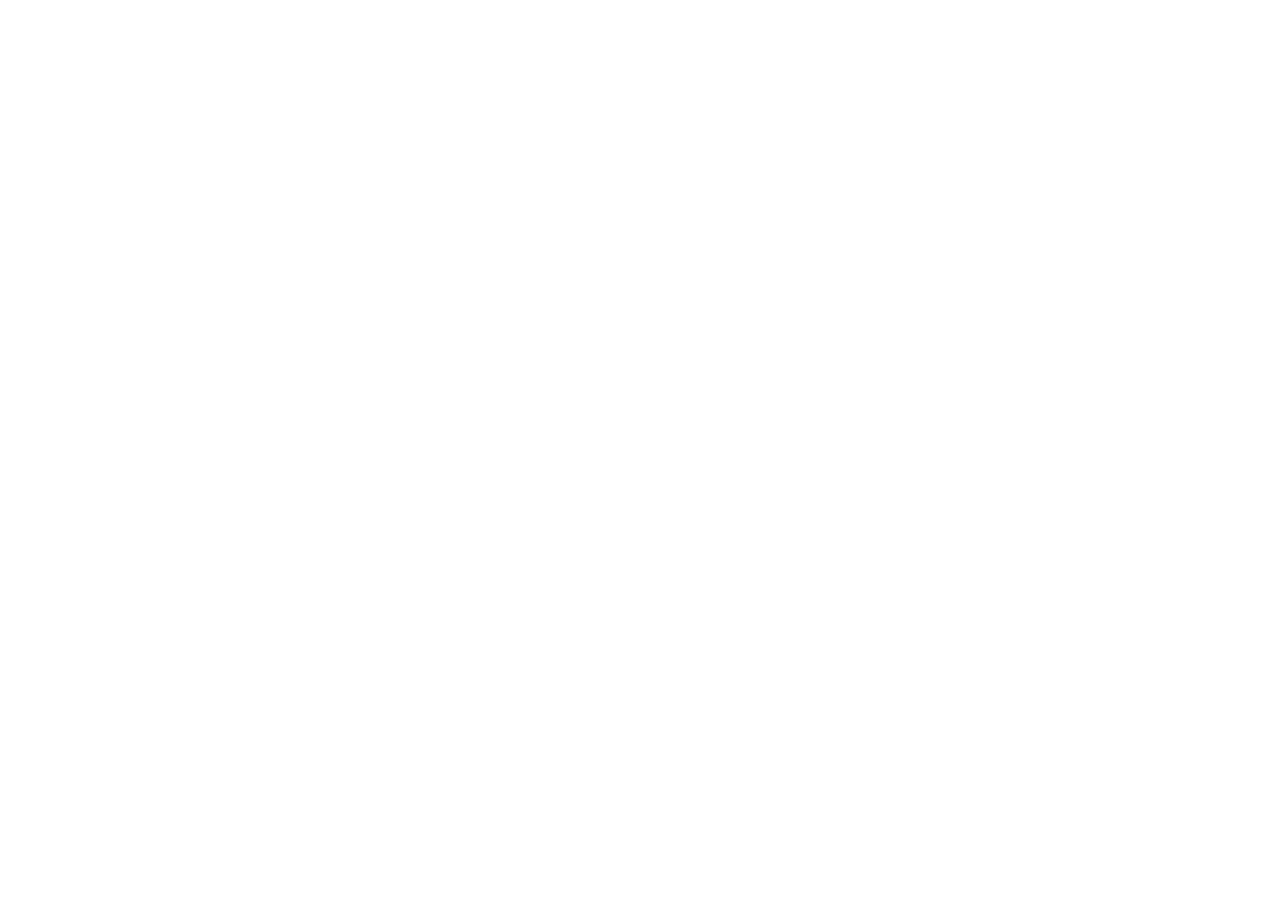
==== idnex.html @ 8e729a89 "first commit" ====
<!DOCTYPE html>
<html lang="en">

<head>
  <meta charset="UTF-8">
  <meta name="viewport" content="width=device-width, initial-scale=1.0">
  <title>Document</title>
  <!-- normalize css -->
  <link rel="stylesheet" href="css/normalize.css">
  <!-- custom css -->
  <link rel="stylesheet" href="css/style.css">
</head>

<body>

  <div class="wrapper">
    <!-- header -->
    <header class="header">
      <div class="big-container">
        
      </div>
    </header>

    <main>
      <!--  -->
      <section class=""></section>
      <!--  -->
    </main>

    <footer class="footer">

    </footer>
    <!-- header -->
  </div>

</body>

</html>
---- css/style.css ----
/*# sourceMappingURL=style.css.map */
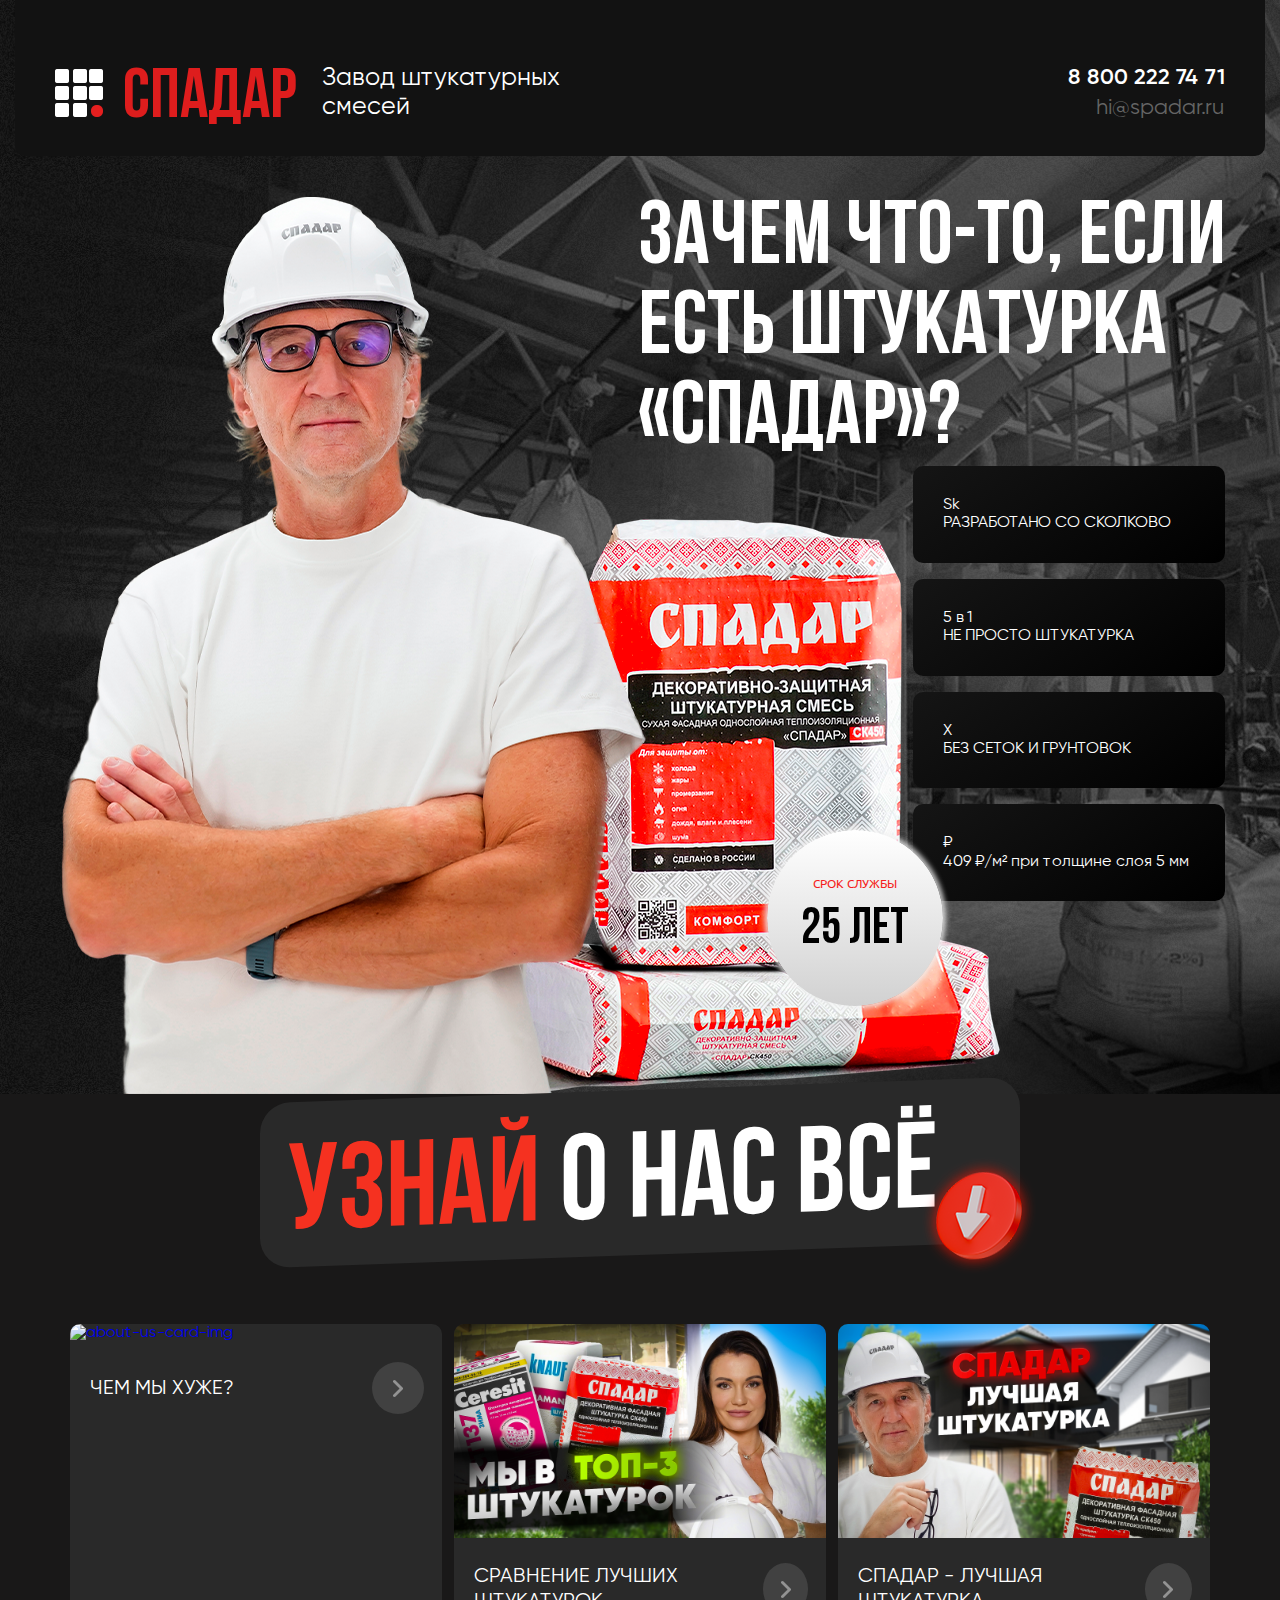
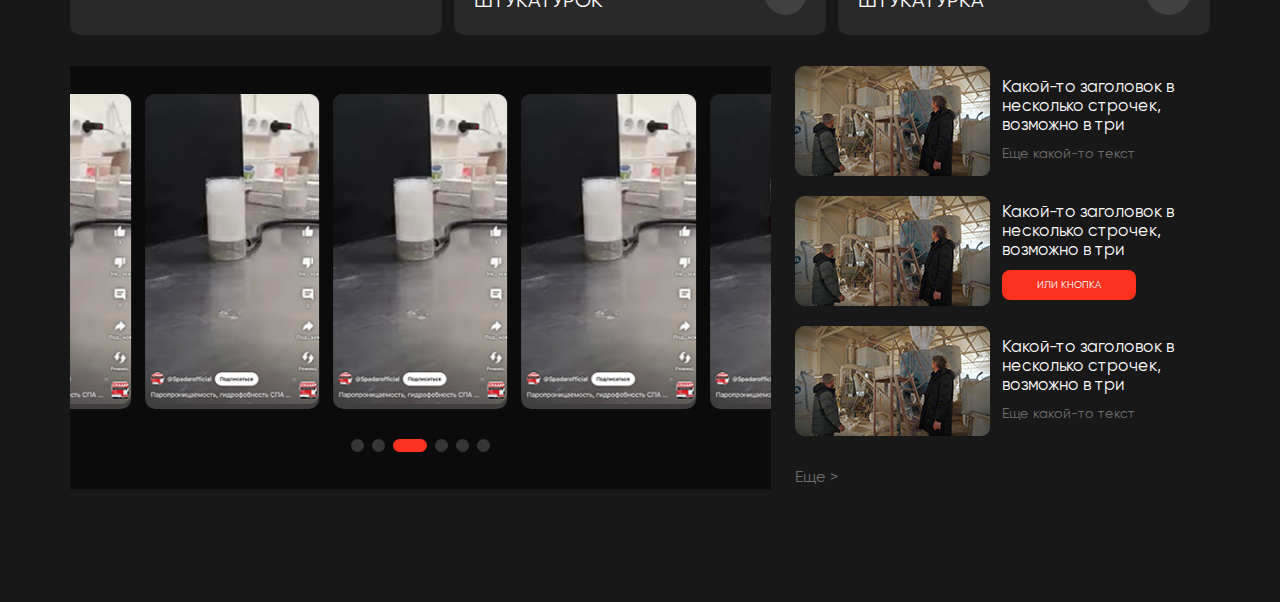
==== commit 8bbb0dcc: "about us section finished" ====
--- a/idnex.html
+++ b/idnex.html
@@ -5,6 +5,10 @@
   <meta charset="UTF-8">
   <meta name="viewport" content="width=device-width, initial-scale=1.0">
   <title>Document</title>
+  <!-- fonts -->
+  <link rel="stylesheet" href="fonts/stylesheet.css">
+  <!-- swiper css -->
+  <link rel="stylesheet" href="https://cdn.jsdelivr.net/npm/swiper@11/swiper-bundle.min.css" />
   <!-- normalize css -->
   <link rel="stylesheet" href="css/normalize.css">
   <!-- custom css -->
@@ -17,14 +21,160 @@
     <!-- header -->
     <header class="header">
       <div class="big-container">
-        
+        <div class="header-logo__box">
+          <img src="images/icons/menu.png" alt="menu icon">
+          <a class="header-logo" href="#!">СПАДАР</a>
+          <div class="header-logo__text">Завод штукатурных <br>
+            смесей</div>
+        </div>
+        <div class="header-contact">
+          <a class="header-tel" href="tel:88002227471">8 800 222 74 71</a>
+          <a class="header-email" href="mailto:hi@spadar.ru">hi@spadar.ru</a>
+        </div>
       </div>
     </header>
 
     <main>
-      <!--  -->
-      <section class=""></section>
-      <!--  -->
+      <!-- intro -->
+      <section class="intro">
+        <div class="big-container">
+          <img class="intro-human__img" src="images/human.png" alt="intro-human">
+          <img class="intro-product" src="images/intro-product.png" alt="">
+          <div class="intro-servis__life">
+            <span class="intro-servis__life-text">Срок службы</span>
+            <h2 class="intro-servis__life-title">25 лет</h2>
+          </div>
+          <h1 class="intro-title">Зачем что-то, если <br>
+            есть штукатурка <br>
+            «Спадар»?</h1>
+          <div class="feature">
+            <div class="feature-item feature-green">
+              <div class="feature-icon">Sk</div>
+              <div class="feature-text">РАЗРАБОТАНО СО СКОЛКОВО</div>
+            </div>
+            <div class="feature-item feature-red">
+              <div class="feature-icon">5 в 1</div>
+              <div class="feature-text">НЕ ПРОСТО ШТУКАТУРКА</div>
+            </div>
+            <div class="feature-item feature-red">
+              <div class="feature-icon">X</div>
+              <div class="feature-text">БЕЗ СЕТОК И ГРУНТОВОК</div>
+            </div>
+            <div class="feature-item feature-red">
+              <div class="feature-icon">₽</div>
+              <div class="feature-text">409 ₽/м² при толщине слоя 5 мм</div>
+            </div>
+          </div>
+        </div>
+      </section>
+      <!-- intro -->
+
+      <!-- about us -->
+      <section class="about-us">
+        <div class="container">
+          <div class="about-us__learn-more">
+            <h2 class="about-us__learn-more-title"><span>Узнай</span> о нас всё</h2>
+            <img class="about-us__learn-more-icon" src="images/icons/down-btn.png" alt="">
+          </div>
+          <div class="about-us__cards">
+            <a class="about-us__card" href="#!">
+              <img class="about-us__card-img" src="images/about-us-card-img-1.png" alt="about-us-card-img">
+              <div class="about-us__card-body">
+                <h3 class="about-us__card-title">Чем мы хуже?</h3>
+                <div class="next-btn">
+                  <img src="images/icons/next-icon.png" alt="">
+                </div>
+              </div>
+            </a>
+            <a class="about-us__card" href="#!">
+              <img class="about-us__card-img" src="images/about-us-card-img-2.png" alt="about-us-card-img">
+              <div class="about-us__card-body">
+                <h3 class="about-us__card-title">Сравнение лучших
+                  штукатурок</h3>
+                <div class="next-btn">
+                  <img src="images/icons/next-icon.png" alt="">
+                </div>
+              </div>
+            </a>
+            <a class="about-us__card" href="#!">
+              <img class="about-us__card-img" src="images/about-us-card-img-3.png" alt="about-us-card-img">
+              <div class="about-us__card-body">
+                <h3 class="about-us__card-title">Спадар - лучшая штукатурка</h3>
+                <div class="next-btn">
+                  <img src="images/icons/next-icon.png" alt="">
+                </div>
+              </div>
+            </a>
+          </div>
+
+          <div class="about-us__media">
+            <div class="about-us__media-shorts">
+              <div class="swiper-container about-us__media-shorts-swiper">
+                <div class="swiper-wrapper">
+                  <div class="swiper-slide">
+                    <div class="about-us__media-shorts-video">
+                      <img src="images/shorts-img-1.png" alt="shorts-img-1">
+                    </div>
+                  </div>
+                  <div class="swiper-slide">
+                    <div class="about-us__media-shorts-video">
+                      <img src="images/shorts-img-1.png" alt="shorts-img-1">
+                    </div>
+                  </div>
+                  <div class="swiper-slide">
+                    <div class="about-us__media-shorts-video">
+                      <img src="images/shorts-img-1.png" alt="shorts-img-1">
+                    </div>
+                  </div>
+                  <div class="swiper-slide">
+                    <div class="about-us__media-shorts-video">
+                      <img src="images/shorts-img-1.png" alt="shorts-img-1">
+                    </div>
+                  </div>
+                  <div class="swiper-slide">
+                    <div class="about-us__media-shorts-video">
+                      <img src="images/shorts-img-1.png" alt="shorts-img-1">
+                    </div>
+                  </div>
+                  <div class="swiper-slide">
+                    <div class="about-us__media-shorts-video">
+                      <img src="images/shorts-img-1.png" alt="shorts-img-1">
+                    </div>
+                  </div>
+                </div>
+                <div class="swiper-pagination"></div>
+              </div>
+            </div>
+            <div class="right-box">
+              <div class="about-us__media-content">
+                <div class="about-us__media-content-item">
+                  <img class="content-img" src="images/about-us__media-content-1.png" alt="">
+                  <div class="">
+                    <h3 class="content-title">Какой-то заголовок в несколько строчек, возможно в три</h3>
+                    <a class="content-link" href="#!">Еще какой-то текст</a>
+                  </div>
+                </div>
+                <div class="about-us__media-content-item">
+                  <img class="content-img" src="images/about-us__media-content-1.png" alt="">
+                  <div class="">
+                    <h3 class="content-title">Какой-то заголовок в несколько строчек, возможно в три</h3>
+                    <a class="content-link__btn" href="#!">Или кнопка</a>
+                  </div>
+                </div>
+                <div class="about-us__media-content-item">
+                  <img class="content-img" src="images/about-us__media-content-1.png" alt="">
+                  <div class="">
+                    <h3 class="content-title">Какой-то заголовок в несколько строчек, возможно в три</h3>
+                    <a class="content-link" href="#!">Еще какой-то текст</a>
+                  </div>
+                </div>
+              </div>
+              <a class="more-content" href="#!">Еще ></a>
+            </div>
+          </div>
+        </div>
+      </section>
+      <!-- about us -->
     </main>
 
     <footer class="footer">
@@ -33,6 +183,10 @@
     <!-- header -->
   </div>
 
+  <!-- swiper js -->
+  <script src="https://cdn.jsdelivr.net/npm/swiper@11/swiper-bundle.min.js"></script>
+  <!-- custom js -->
+  <script src="js/main.js"></script>
 </body>
 
 </html>
--- a/fonts/stylesheet.css
+++ b/fonts/stylesheet.css
@@ -0,0 +1,63 @@
+@font-face {
+    font-family: 'Bebas Neue';
+    src: url('BebasNeueBold.woff2') format('woff2'),
+        url('BebasNeueBold.woff') format('woff');
+    font-weight: bold;
+    font-style: normal;
+    font-display: swap;
+}
+
+@font-face {
+    font-family: 'Gilroy';
+    src: url('Gilroy-Regular.woff2') format('woff2'),
+        url('Gilroy-Regular.woff') format('woff');
+    font-weight: normal;
+    font-style: normal;
+    font-display: swap;
+}
+
+@font-face {
+    font-family: 'Gilroy';
+    src: url('Gilroy-Light.woff2') format('woff2'),
+        url('Gilroy-Light.woff') format('woff');
+    font-weight: 300;
+    font-style: normal;
+    font-display: swap;
+}
+
+@font-face {
+    font-family: 'Gilroy';
+    src: url('Gilroy-Bold.woff2') format('woff2'),
+        url('Gilroy-Bold.woff') format('woff');
+    font-weight: bold;
+    font-style: normal;
+    font-display: swap;
+}
+
+@font-face {
+    font-family: 'Gilroy';
+    src: url('Gilroy-Semibold.woff2') format('woff2'),
+        url('Gilroy-Semibold.woff') format('woff');
+    font-weight: 600;
+    font-style: normal;
+    font-display: swap;
+}
+
+@font-face {
+    font-family: 'Ubuntu';
+    src: url('Ubuntu-Medium.woff2') format('woff2'),
+        url('Ubuntu-Medium.woff') format('woff');
+    font-weight: 500;
+    font-style: normal;
+    font-display: swap;
+}
+
+@font-face {
+    font-family: 'Ubuntu';
+    src: url('Ubuntu-Regular.woff2') format('woff2'),
+        url('Ubuntu-Regular.woff') format('woff');
+    font-weight: normal;
+    font-style: normal;
+    font-display: swap;
+}
+
--- a/css/style.css
+++ b/css/style.css
@@ -1 +1,340 @@
-/*# sourceMappingURL=style.css.map */+* {
+  padding: 0;
+  margin: 0;
+}
+
+ul,
+ol {
+  padding: 0;
+  list-style: none;
+  margin: 0;
+}
+
+h1,
+h2,
+h3,
+h4,
+h5,
+h6,
+p {
+  margin: 0;
+}
+
+a {
+  text-decoration: none;
+}
+
+span,
+a {
+  display: inline-block;
+}
+
+body {
+  font-family: "Gilroy", sans-serif;
+  font-weight: 400;
+  margin: 0;
+}
+
+.wrapper {
+  overflow: hidden;
+}
+
+.big-container {
+  max-width: 1170px;
+  margin: 0 auto;
+}
+
+.container {
+  max-width: 1140px;
+  margin: 0 auto;
+}
+
+.header {
+  position: absolute;
+  top: 0;
+  width: 100%;
+  left: 0;
+  z-index: 100;
+}
+.header .big-container {
+  display: flex;
+  align-items: center;
+  justify-content: space-between;
+  background: #121212;
+  padding: 60px 40px 30px 40px;
+  border-radius: 0 0 10px 10px;
+}
+.header-logo__box {
+  display: flex;
+  align-items: center;
+  gap: 20px;
+}
+.header-logo {
+  font-family: "Bebas Neue", sans-serif;
+  font-size: 70px;
+  height: 66px;
+  color: #de1d1d;
+}
+.header-logo__text {
+  margin-left: 6px;
+  font-size: 25px;
+  line-height: 29px;
+  color: #fff;
+}
+.header-tel {
+  color: #fff;
+  font-size: 22px;
+  font-weight: 600;
+  line-height: 29px;
+}
+.header-email {
+  color: #656565;
+  font-size: 22px;
+  line-height: 30px;
+  display: block;
+  text-align: right;
+}
+
+.intro {
+  background: url(../images/home-bg-2.png) no-repeat;
+  background-size: cover;
+  padding-top: 196px;
+  height: 898px;
+}
+.intro .big-container {
+  position: relative;
+  height: 100%;
+  z-index: 1;
+}
+.intro-human__img {
+  position: absolute;
+  bottom: 0;
+  left: 0;
+  height: 897px;
+  width: 591px;
+}
+.intro-product {
+  position: absolute;
+  bottom: 0;
+  left: 331px;
+  width: 614px;
+  height: 575px;
+  z-index: -1;
+}
+.intro-title {
+  font-size: 90px;
+  line-height: 90px;
+  color: #ffffff;
+  font-family: "Bebas Neue", sans-serif;
+  margin-left: auto;
+  width: -moz-fit-content;
+  width: fit-content;
+}
+.intro-servis__life {
+  position: absolute;
+  width: 176px;
+  height: 176px;
+  border-radius: 50%;
+  display: flex;
+  align-items: center;
+  justify-content: center;
+  flex-direction: column;
+  background: #fff;
+  bottom: 88px;
+  right: 282px;
+  background: linear-gradient(0deg, #d1d1d1, #ffffff);
+  box-shadow: 0 0 5px 3px rgba(240, 240, 240, 0.8);
+}
+.intro-servis__life-text {
+  font-family: "Ubuntu";
+  text-transform: uppercase;
+  font-size: 12px;
+  color: #f51d20;
+  margin-bottom: 11px;
+}
+.intro-servis__life-title {
+  font-family: "Bebas Neue";
+  font-size: 50px;
+}
+.intro .feature {
+  display: flex;
+  flex-direction: column;
+  gap: 16px;
+  justify-content: end;
+  margin-left: auto;
+  width: -moz-fit-content;
+  width: fit-content;
+  color: #fff;
+}
+.intro .feature-item {
+  width: 252px;
+  background: linear-gradient(145deg, #151515, #000000);
+  padding: 30px;
+  border-radius: 10px;
+}
+
+.about-us {
+  background: #191818;
+  padding-bottom: 113px;
+  z-index: 10;
+  position: relative;
+}
+.about-us__learn-more {
+  width: -moz-fit-content;
+  width: fit-content;
+  margin: 0 auto;
+  background: #292929;
+  position: relative;
+  padding: 28px 82px 0 28px;
+  border-radius: 30px;
+  transform: skew(0deg, -2deg) translateY(-4px);
+}
+.about-us__learn-more-title {
+  font-size: 122px;
+  line-height: 137px;
+  color: #fff;
+  font-family: "Bebas Neue";
+}
+.about-us__learn-more-title span {
+  color: #f53120;
+}
+.about-us__learn-more-icon {
+  position: absolute;
+  bottom: -30px;
+  right: -16px;
+}
+.about-us__cards {
+  display: grid;
+  grid-template-columns: repeat(3, 1fr);
+  margin-top: 65px;
+  gap: 12px;
+}
+.about-us__card {
+  overflow: hidden;
+  border-radius: 10px;
+  background: #292929;
+}
+.about-us__card-img {
+  width: 100%;
+  height: 214px;
+  -o-object-fit: cover;
+     object-fit: cover;
+}
+.about-us__card-body {
+  padding: 20px 18px 20px 20px;
+  display: flex;
+  align-items: center;
+  justify-content: space-between;
+}
+.about-us__card-title {
+  font-family: "Gilroy", sans-serif;
+  font-size: 20px;
+  line-height: 25px;
+  font-weight: 400;
+  color: #fff;
+  text-transform: uppercase;
+}
+.about-us__card .next-btn {
+  border-radius: 50%;
+  width: 52px;
+  height: 52px;
+  display: flex;
+  align-items: center;
+  justify-content: center;
+  background: #414141;
+}
+.about-us__media {
+  display: flex;
+  margin-top: 31px;
+  gap: 24px;
+  align-items: stretch;
+}
+.about-us__media-shorts {
+  background: #0b0b0b;
+  padding: 28px 0 62px 0;
+  max-width: 712px;
+  overflow: hidden;
+  -webkit-user-select: none;
+     -moz-user-select: none;
+          user-select: none;
+}
+.about-us__media-shorts-swiper {
+  position: relative;
+}
+.about-us__media-shorts-video {
+  background: #3f3f3f;
+  border-radius: 10px;
+  height: 100%;
+  width: 100%;
+}
+.about-us__media-shorts-video img {
+  width: 100%;
+  height: 100%;
+  -o-object-fit: cover;
+     object-fit: cover;
+}
+.about-us__media .swiper-pagination {
+  bottom: -30px;
+}
+.about-us__media .swiper-pagination-bullet {
+  background: #353535;
+  opacity: 1;
+  width: 13px;
+  height: 13px;
+  border-radius: 10px;
+}
+.about-us__media .swiper-pagination-bullet-active {
+  background: #fe311f;
+  width: 34px;
+}
+.about-us__media .right-box {
+  display: flex;
+  flex-direction: column;
+  gap: 10px;
+  justify-content: space-between;
+}
+.about-us__media-content {
+  display: flex;
+  flex-direction: column;
+  gap: 20px;
+}
+.about-us__media-content-item {
+  display: flex;
+  align-items: center;
+  gap: 12px;
+}
+.about-us__media .content-img {
+  width: 195px;
+  height: 110px;
+  -o-object-fit: cover;
+     object-fit: cover;
+  border-radius: 8px;
+}
+.about-us__media .content-title {
+  font-size: 17px;
+  line-height: 19px;
+  font-weight: 500;
+  color: #fff;
+  margin-bottom: 10px;
+}
+.about-us__media .content-link {
+  color: #6d6d6d;
+  font-size: 14px;
+  line-height: 19px;
+}
+.about-us__media .content-link__btn {
+  background: #fe311f;
+  width: 134px;
+  text-align: center;
+  border-radius: 8px;
+  color: #fff;
+  text-transform: uppercase;
+  height: 30px;
+  font-size: 10px;
+  line-height: 30px;
+}
+.about-us__media .more-content {
+  color: #6d6d6d;
+  font-size: 16px;
+  line-height: 22px;
+}/*# sourceMappingURL=style.css.map */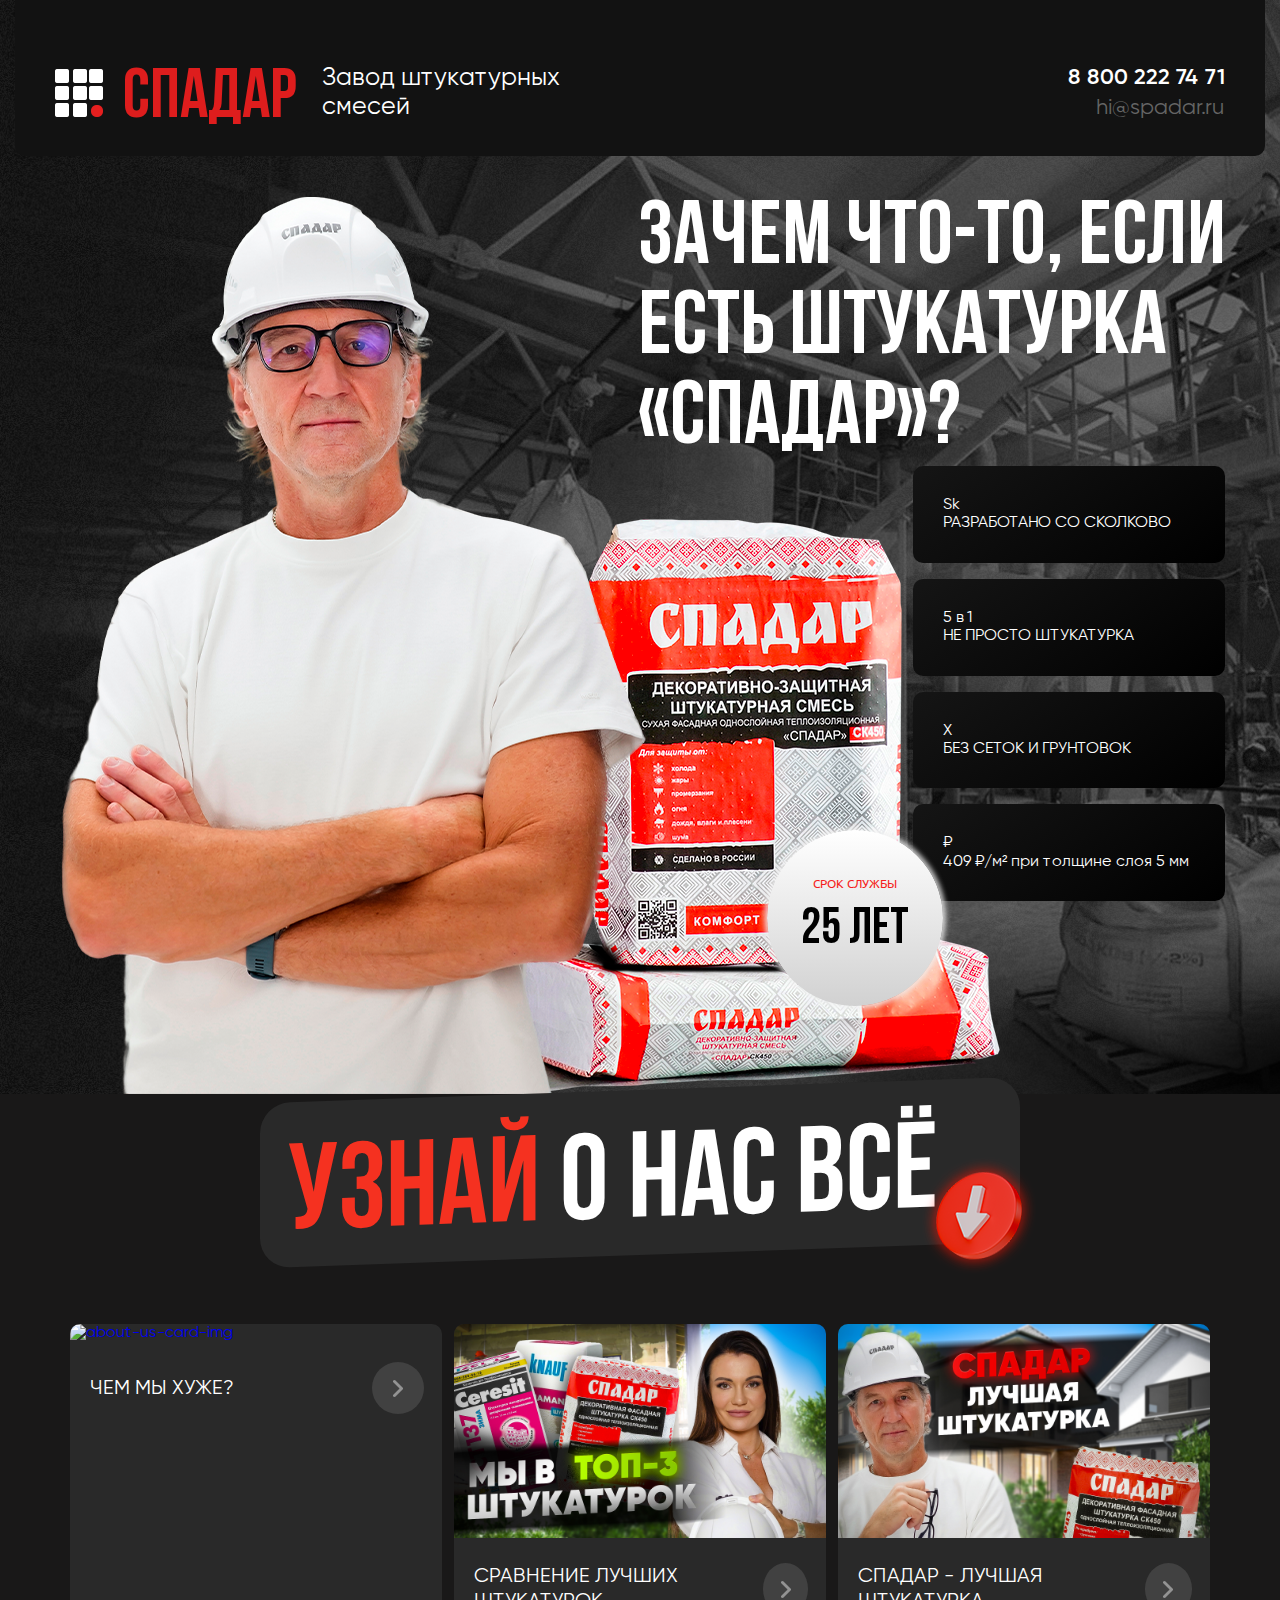
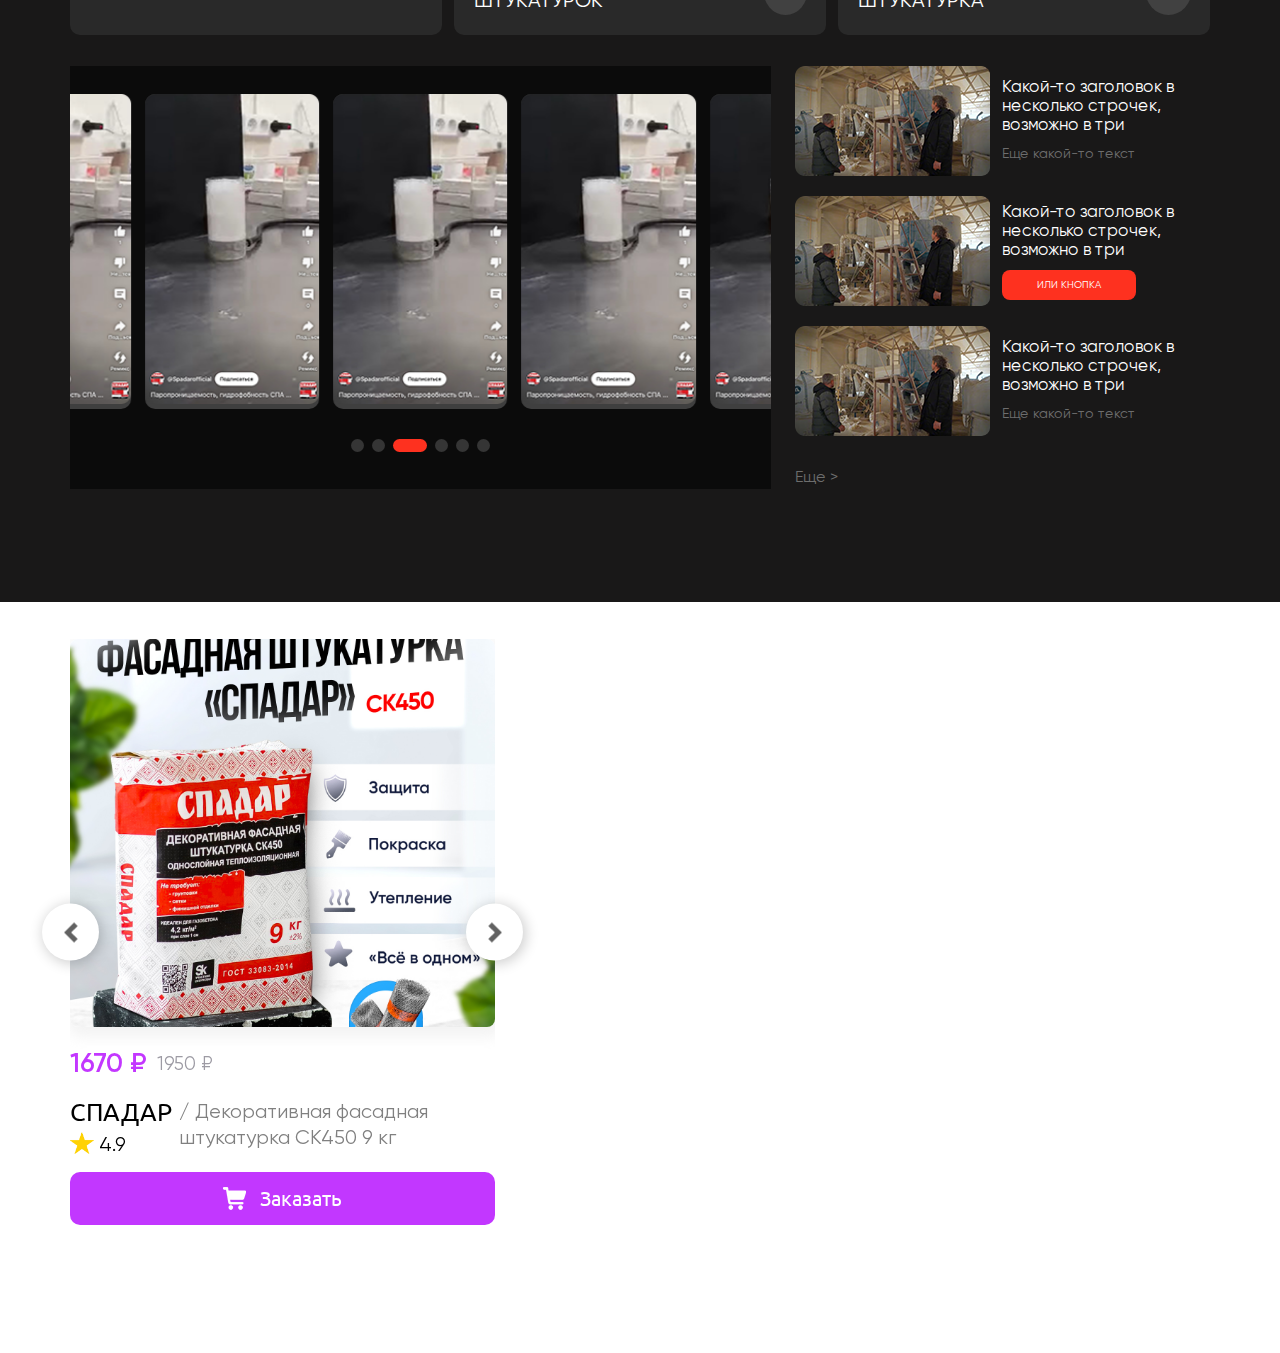
==== commit e254de50: "product swiper finished" ====
--- a/idnex.html
+++ b/idnex.html
@@ -175,6 +175,111 @@
         </div>
       </section>
       <!-- about us -->
+
+      <!-- product-info -->
+      <section class="product-info">
+        <div class="container">
+          <div class="top-box">
+            <div class="product-card__box">
+              <div class="product-swiper">
+                <button class="product-swiper-btn-prev">
+                  <img src="images/icons/next-icon-2.png" alt="">
+                </button>
+                <button class="product-swiper-btn-next">
+                  <img src="images/icons/next-icon-2.png" alt="">
+                </button>
+                <div class="swiper product-info__swiper">
+                  <div class="swiper-wrapper">
+                    <div class="swiper-slide">
+                      <div class="product-card">
+                        <img class="product-card__img" src="images/product-info-1.png" alt="product-img">
+                        <div class="price-list">
+                          <span class="new-price">1670 ₽ </span>
+                          <span class="old-price">1950 ₽ </span>
+                        </div>
+                        <div class="product-content">
+                          <div>
+                            <h4 class="product-name">СПАДАР</h4>
+                            <div class="product-rating">
+                              <img class="star-icon" src="images/icons/star.png" alt="star icon">
+                              <span class="product-rating__count">4.9</span>
+                            </div>
+                          </div>
+                          <p class="product-desc">
+                            / Декоративная фасадная <br>
+                            штукатурка СК450 9 кг
+                          </p>
+                        </div>
+                        <a class="order-btn" href="#!">
+                          <img src="images/icons/basket.png" alt="basket">
+                          <span>Заказать</span>
+                        </a>
+                      </div>
+                    </div>
+                    <div class="swiper-slide">
+                      <div class="product-card">
+                        <img class="product-card__img" src="images/product-info-1.png" alt="product-img">
+                        <div class="price-list">
+                          <span class="new-price">1670 ₽ </span>
+                          <span class="old-price">1950 ₽ </span>
+                        </div>
+                        <div class="product-content">
+                          <div>
+                            <h4 class="product-name">СПАДАР</h4>
+                            <div class="product-rating">
+                              <img class="star-icon" src="images/icons/star.png" alt="star icon">
+                              <span class="product-rating__count">4.9</span>
+                            </div>
+                          </div>
+                          <p class="product-desc">
+                            / Декоративная фасадная <br>
+                            штукатурка СК450 9 кг
+                          </p>
+                        </div>
+                        <a class="order-btn" href="#!">
+                          <img src="images/icons/basket.png" alt="basket">
+                          <span>Заказать</span>
+                        </a>
+                      </div>
+                    </div>
+                    <div class="swiper-slide">
+                      <div class="product-card">
+                        <img class="product-card__img" src="images/product-info-1.png" alt="product-img">
+                        <div class="price-list">
+                          <span class="new-price">1670 ₽ </span>
+                          <span class="old-price">1950 ₽ </span>
+                        </div>
+                        <div class="product-content">
+                          <div>
+                            <h4 class="product-name">СПАДАР</h4>
+                            <div class="product-rating">
+                              <img class="star-icon" src="images/icons/star.png" alt="star icon">
+                              <span class="product-rating__count">4.9</span>
+                            </div>
+                          </div>
+                          <p class="product-desc">
+                            / Декоративная фасадная <br>
+                            штукатурка СК450 9 кг
+                          </p>
+                        </div>
+                        <a class="order-btn" href="#!">
+                          <img src="images/icons/basket.png" alt="basket">
+                          <span>Заказать</span>
+                        </a>
+                      </div>
+                    </div>
+                  </div>
+                </div>
+              </div>
+            </div>
+            <div class="benefits-list">
+
+
+            </div>
+          </div>
+        </div>
+      </section>
+      <!-- product-info -->
     </main>
 
     <footer class="footer">
--- a/css/style.css
+++ b/css/style.css
@@ -337,4 +337,114 @@
   color: #6d6d6d;
   font-size: 16px;
   line-height: 22px;
+}
+
+.product-info {
+  padding: 37px 0 128px 0;
+}
+.product-info .top-box {
+  display: flex;
+  align-items: start;
+  justify-content: space-between;
+}
+.product-info .product-swiper {
+  position: relative;
+}
+.product-info .product-info__swiper {
+  max-width: 425px;
+}
+.product-info .product-swiper-btn-prev,
+.product-info .product-swiper-btn-next {
+  background: #fff;
+  display: flex;
+  align-items: center;
+  justify-content: center;
+  border-radius: 50%;
+  width: 57px;
+  height: 57px;
+  border: none;
+  box-shadow: 2px 2px 14px 1px rgba(0, 0, 0, 0.2);
+  position: absolute;
+  top: 50%;
+  transform: translateY(-50%);
+  right: -28px;
+  z-index: 10;
+  cursor: pointer;
+}
+.product-info .product-swiper-btn-prev {
+  right: unset;
+  left: -28px;
+}
+.product-info .product-swiper-btn-prev img {
+  transform: rotate(180deg);
+}
+.product-info .product-card__img {
+  width: 100%;
+  height: 388px;
+  -o-object-fit: cover;
+     object-fit: cover;
+  box-shadow: 3px 5px 14px 5px rgba(240, 240, 240, 0.8);
+  border-radius: 8px;
+}
+.product-info .price-list {
+  display: flex;
+  align-items: center;
+  gap: 10px;
+  margin: 16px 0;
+}
+.product-info .price-list .new-price {
+  color: #c337ff;
+  font-size: 27px;
+  line-height: 32px;
+  font-weight: 600;
+}
+.product-info .price-list .old-price {
+  color: #9d9ba4;
+  font-size: 19px;
+  line-height: 23px;
+}
+.product-info .product-content {
+  display: flex;
+  align-items: center;
+  gap: 7px;
+  margin-bottom: 16px;
+}
+.product-info .product-content .product-name {
+  font-family: "Ubuntu";
+  font-size: 25px;
+  line-height: 30px;
+  margin-bottom: 4px;
+  font-weight: 400;
+}
+.product-info .product-content .product-rating {
+  display: flex;
+  align-items: center;
+  gap: 5px;
+}
+.product-info .product-content .product-rating .star-icon {
+  width: 24px;
+  height: 22px;
+}
+.product-info .product-content .product-rating__count {
+  font-size: 20px;
+  line-height: 20px;
+  padding-top: 5px;
+}
+.product-info .product-content .product-desc {
+  color: #808080;
+  font-size: 20px;
+  line-height: 26px;
+}
+.product-info .order-btn {
+  background: #c237ff;
+  width: 100%;
+  height: 53px;
+  display: flex;
+  align-items: center;
+  justify-content: center;
+  border-radius: 10px;
+  gap: 14px;
+  color: #fff;
+  font-size: 20px;
+  font-family: "Ubuntu";
 }/*# sourceMappingURL=style.css.map */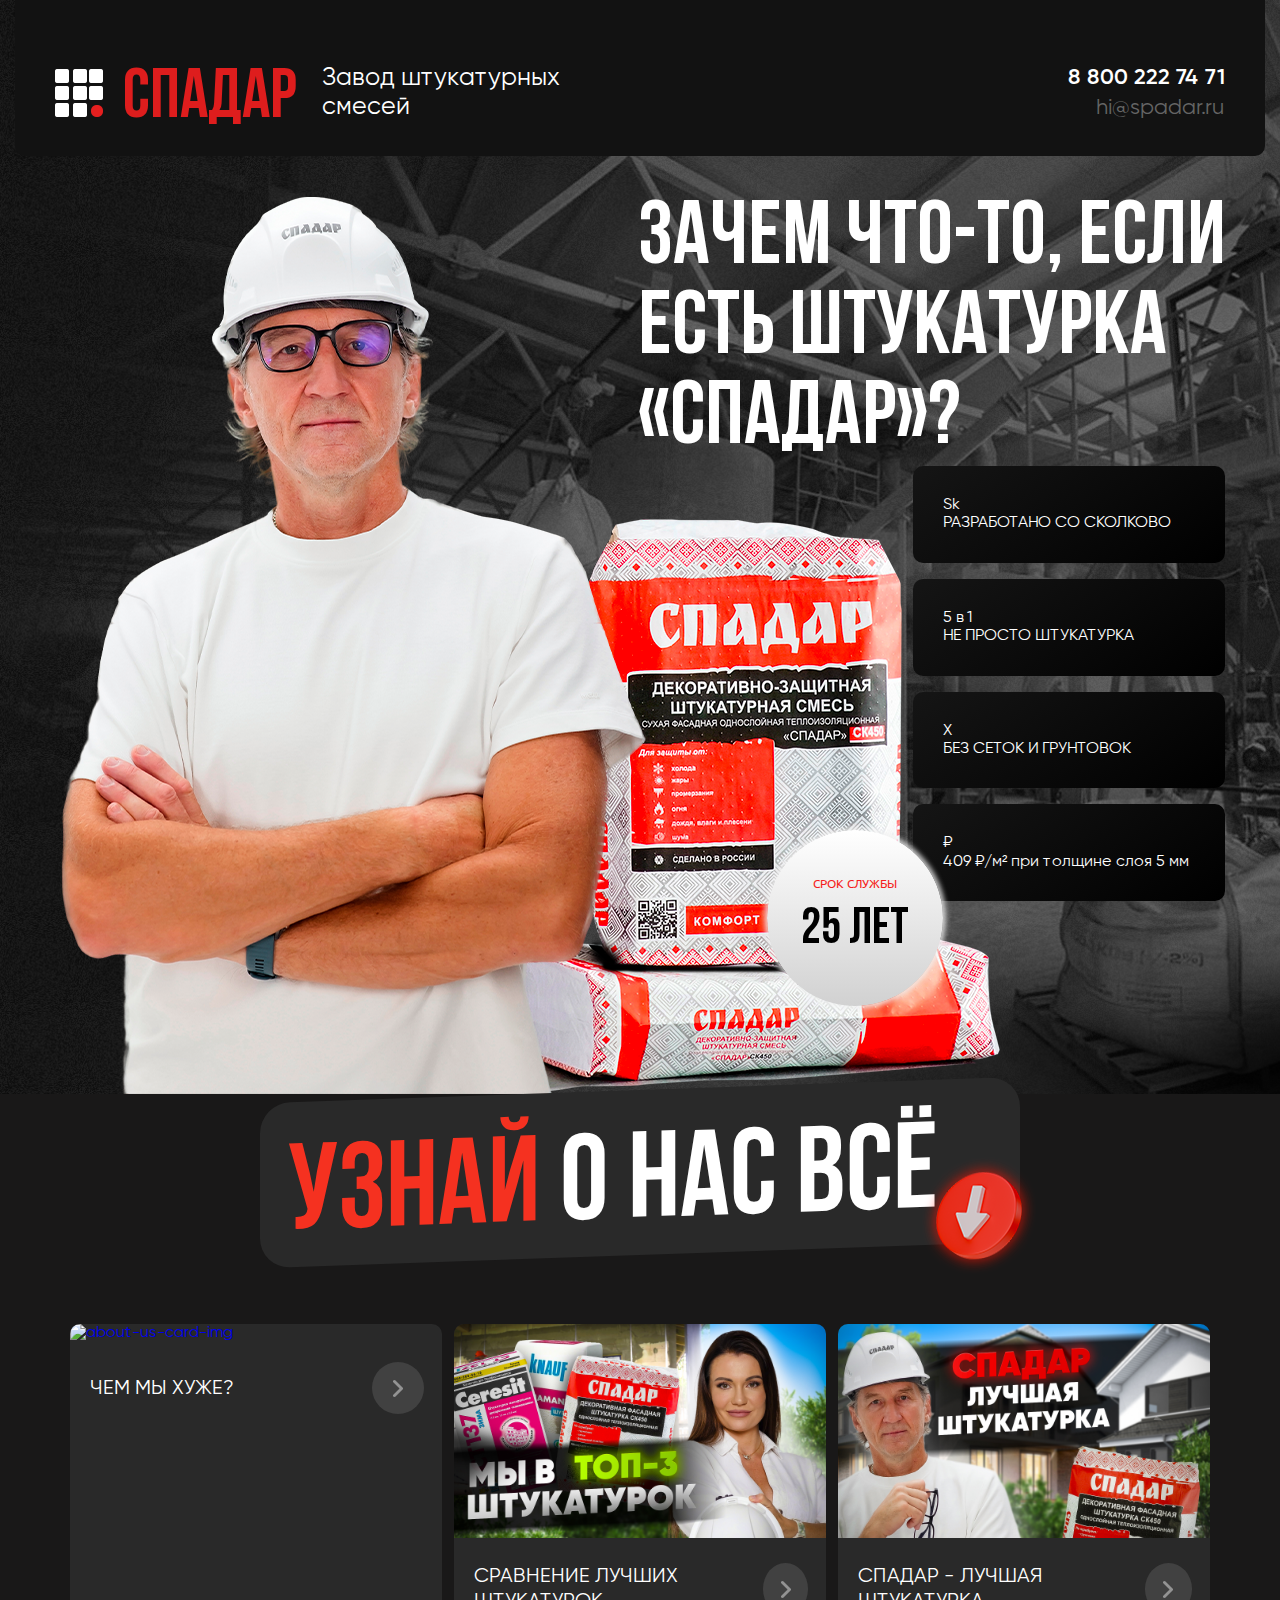
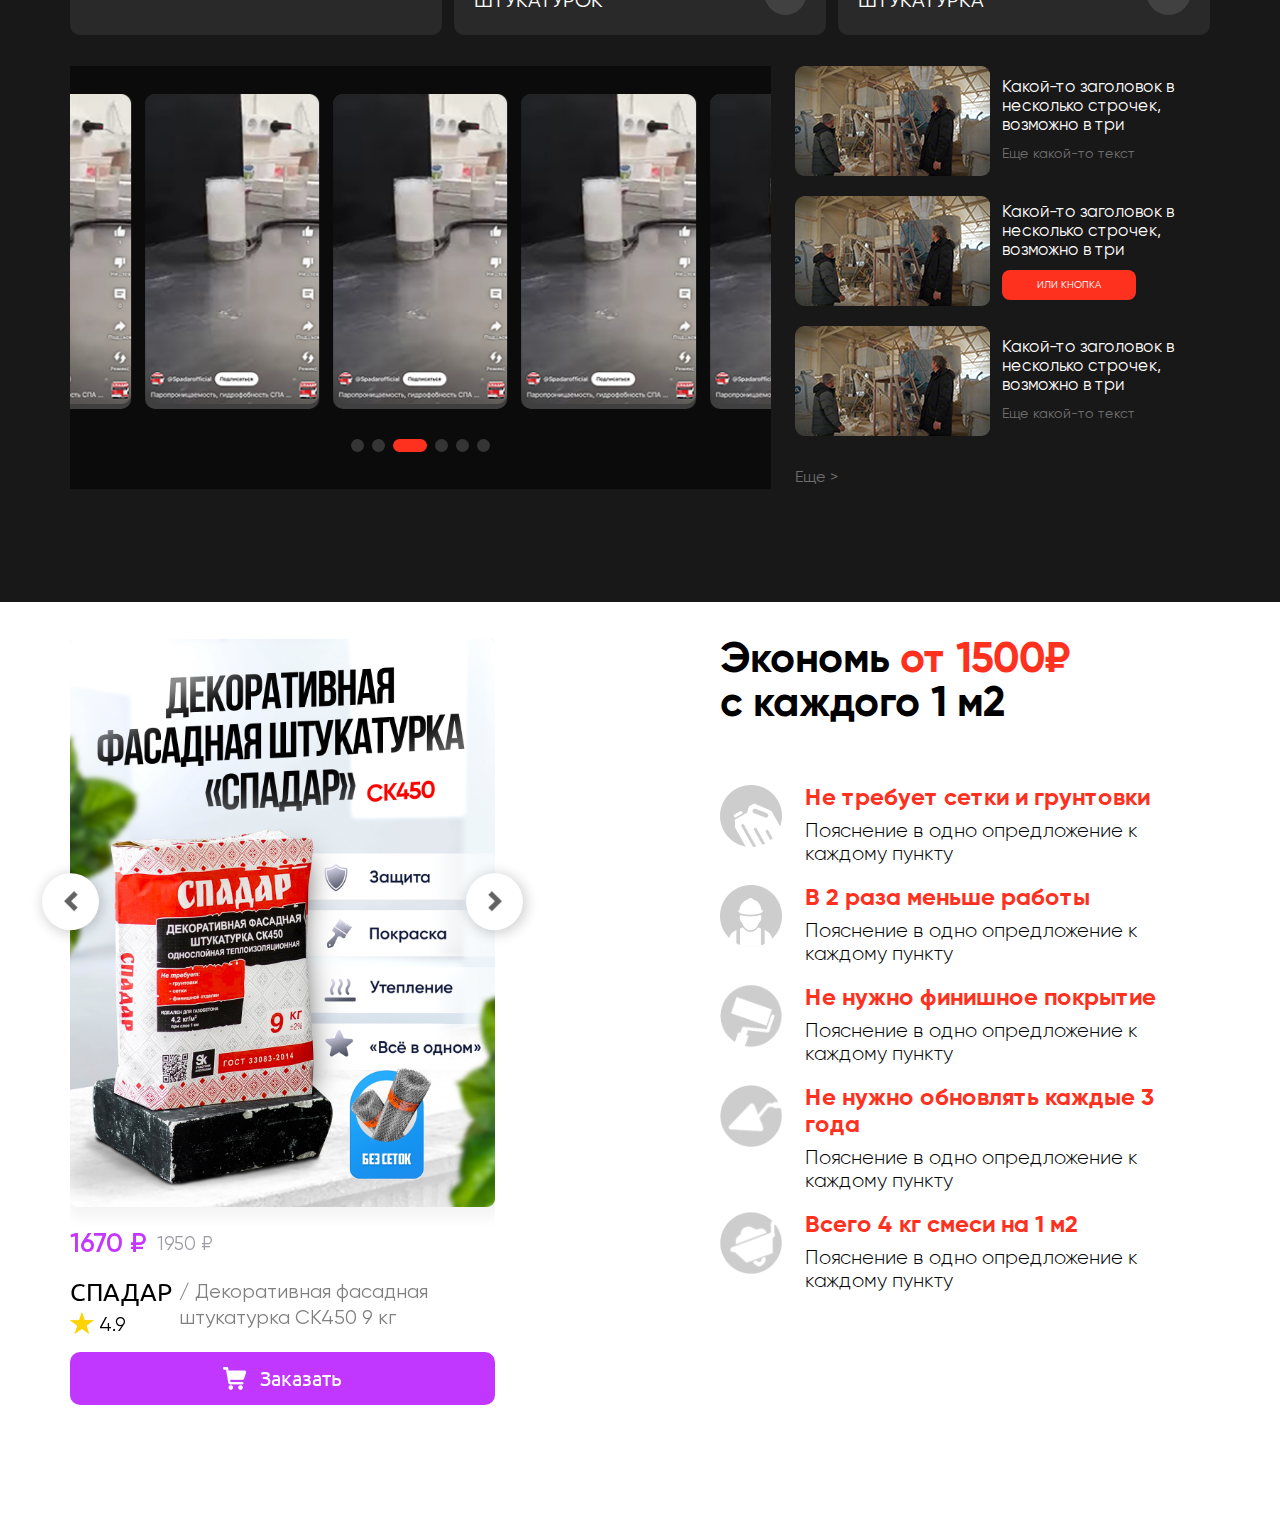
==== commit dc0ea003: "benefits section finished" ====
--- a/idnex.html
+++ b/idnex.html
@@ -272,9 +272,56 @@
                 </div>
               </div>
             </div>
-            <div class="benefits-list">
-
-
+            <div class="benefits">
+              <h2 class="benefits-title">Экономь <span>от 1500₽</span>
+                с&nbsp;каждого 1 м2</h2>
+              <div class="benefits-list">
+                <div class="benefits-item">
+                  <img class="benefits-item__icon" src="images/icons/benifest-icon-1.png" alt="">
+                  <div>
+                    <h3 class="benefits-item__title">Не требует сетки и грунтовки </h3>
+                    <p class="benefits-item__desc">
+                      Пояснение в одно опредложение к каждому пункту
+                    </p>
+                  </div>
+                </div>
+                <div class="benefits-item">
+                  <img class="benefits-item__icon" src="images/icons/benifest-icon-2.png" alt="">
+                  <div>
+                    <h3 class="benefits-item__title">В 2 раза меньше работы</h3>
+                    <p class="benefits-item__desc">
+                      Пояснение в одно опредложение к каждому пункту
+                    </p>
+                  </div>
+                </div>
+                <div class="benefits-item">
+                  <img class="benefits-item__icon" src="images/icons/benifest-icon-3.png" alt="">
+                  <div>
+                    <h3 class="benefits-item__title">Не нужно финишное покрытие</h3>
+                    <p class="benefits-item__desc">
+                      Пояснение в одно опредложение к каждому пункту
+                    </p>
+                  </div>
+                </div>
+                <div class="benefits-item">
+                  <img class="benefits-item__icon" src="images/icons/benifest-icon-4.png" alt="">
+                  <div>
+                    <h3 class="benefits-item__title">Не нужно обновлять каждые 3 года</h3>
+                    <p class="benefits-item__desc">
+                      Пояснение в одно опредложение к каждому пункту
+                    </p>
+                  </div>
+                </div>
+                <div class="benefits-item">
+                  <img class="benefits-item__icon" src="images/icons/benifest-icon-5.png" alt="">
+                  <div>
+                    <h3 class="benefits-item__title">Всего 4 кг смеси на 1 м2</h3>
+                    <p class="benefits-item__desc">
+                      Пояснение в одно опредложение к каждому пункту
+                    </p>
+                  </div>
+                </div>
+              </div>
             </div>
           </div>
         </div>
--- a/css/style.css
+++ b/css/style.css
@@ -365,8 +365,8 @@
   border: none;
   box-shadow: 2px 2px 14px 1px rgba(0, 0, 0, 0.2);
   position: absolute;
-  top: 50%;
-  transform: translateY(-50%);
+  top: 33%;
+  transform: translateY(-33%);
   right: -28px;
   z-index: 10;
   cursor: pointer;
@@ -380,7 +380,7 @@
 }
 .product-info .product-card__img {
   width: 100%;
-  height: 388px;
+  height: 568px;
   -o-object-fit: cover;
      object-fit: cover;
   box-shadow: 3px 5px 14px 5px rgba(240, 240, 240, 0.8);
@@ -447,4 +447,41 @@
   color: #fff;
   font-size: 20px;
   font-family: "Ubuntu";
+}
+.product-info .benefits {
+  max-width: 490px;
+}
+.product-info .benefits-title {
+  margin-bottom: 58px;
+  font-size: 42px;
+  line-height: 44px;
+  font-weight: bold;
+}
+.product-info .benefits-title span {
+  color: #fe311f;
+}
+.product-info .benefits-list {
+  display: flex;
+  flex-direction: column;
+  gap: 20px;
+}
+.product-info .benefits-item {
+  display: flex;
+  gap: 23px;
+  align-items: start;
+}
+.product-info .benefits-item__icon {
+  width: 62px;
+  height: 62px;
+}
+.product-info .benefits-item__title {
+  color: #fe311f;
+  font-weight: bold;
+  font-size: 24px;
+  line-height: 27px;
+}
+.product-info .benefits-item__desc {
+  font-size: 20px;
+  font-weight: 300;
+  margin-top: 7px;
 }/*# sourceMappingURL=style.css.map */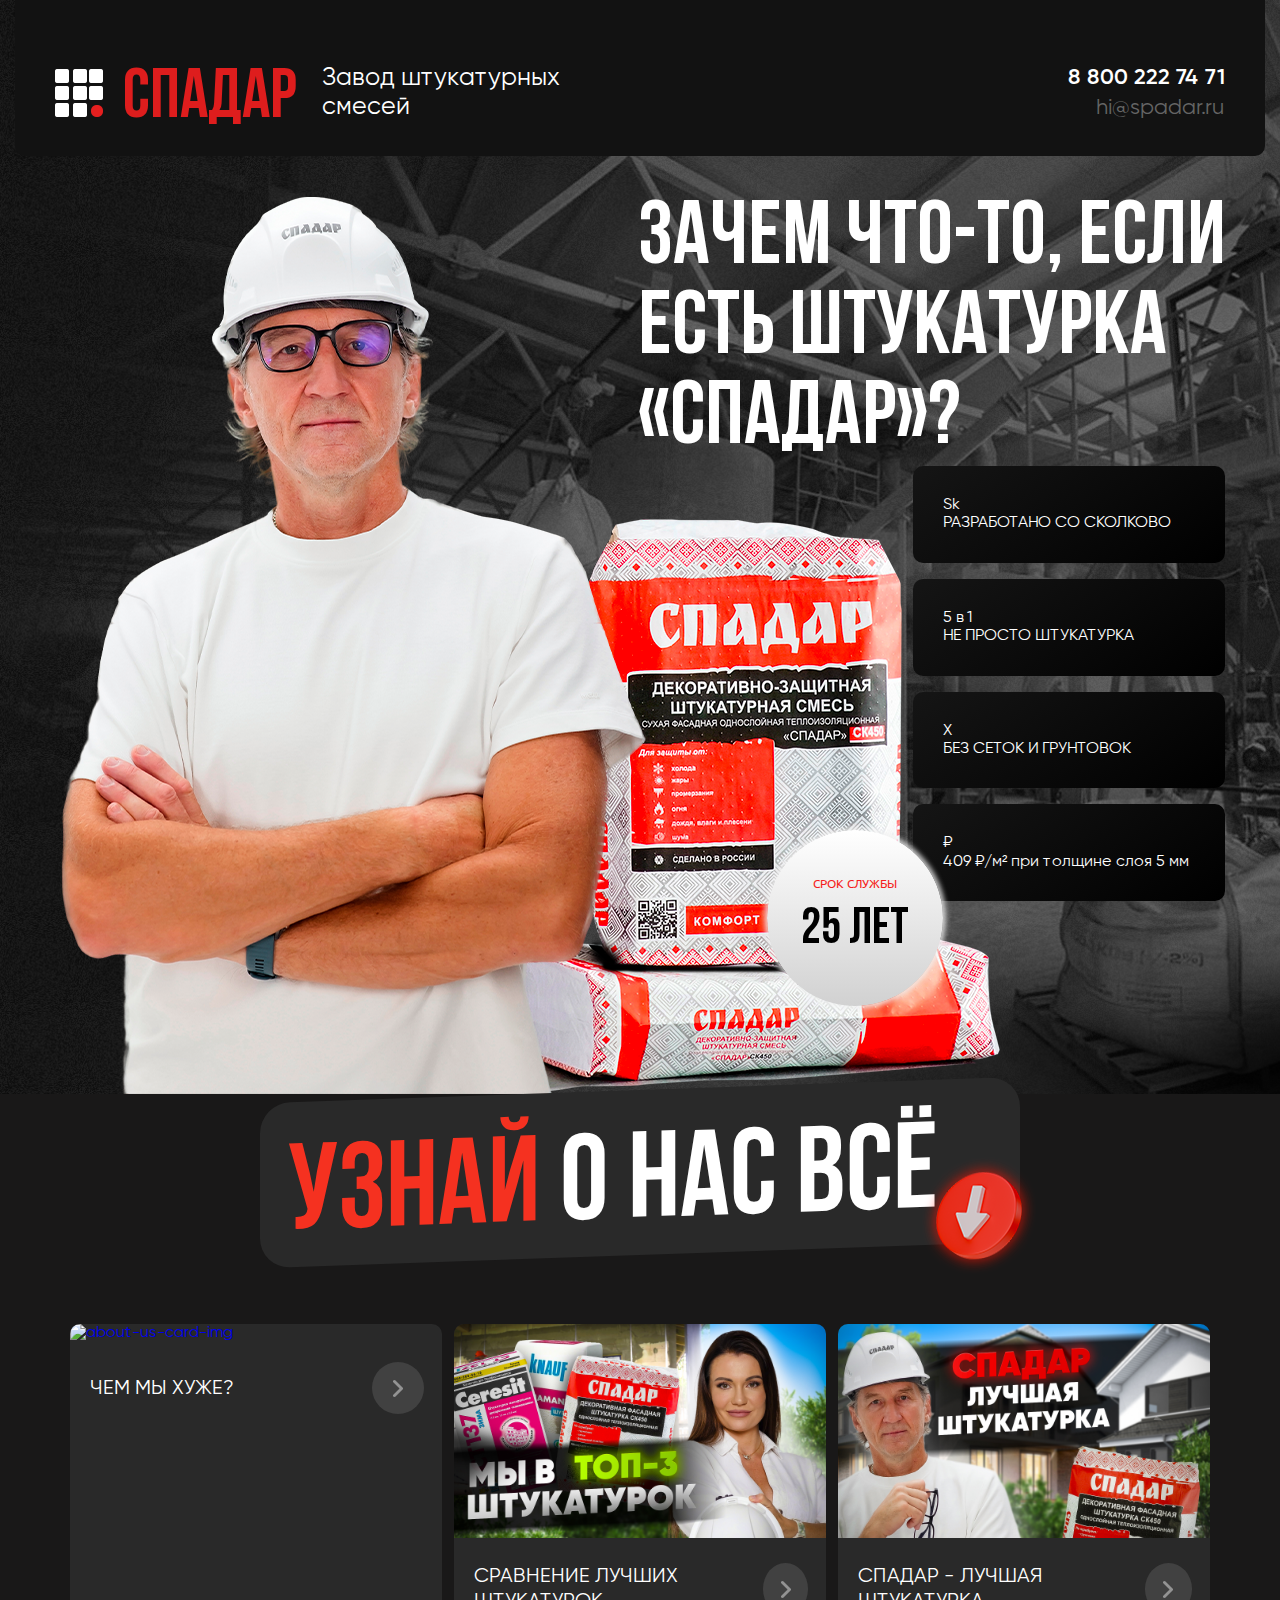
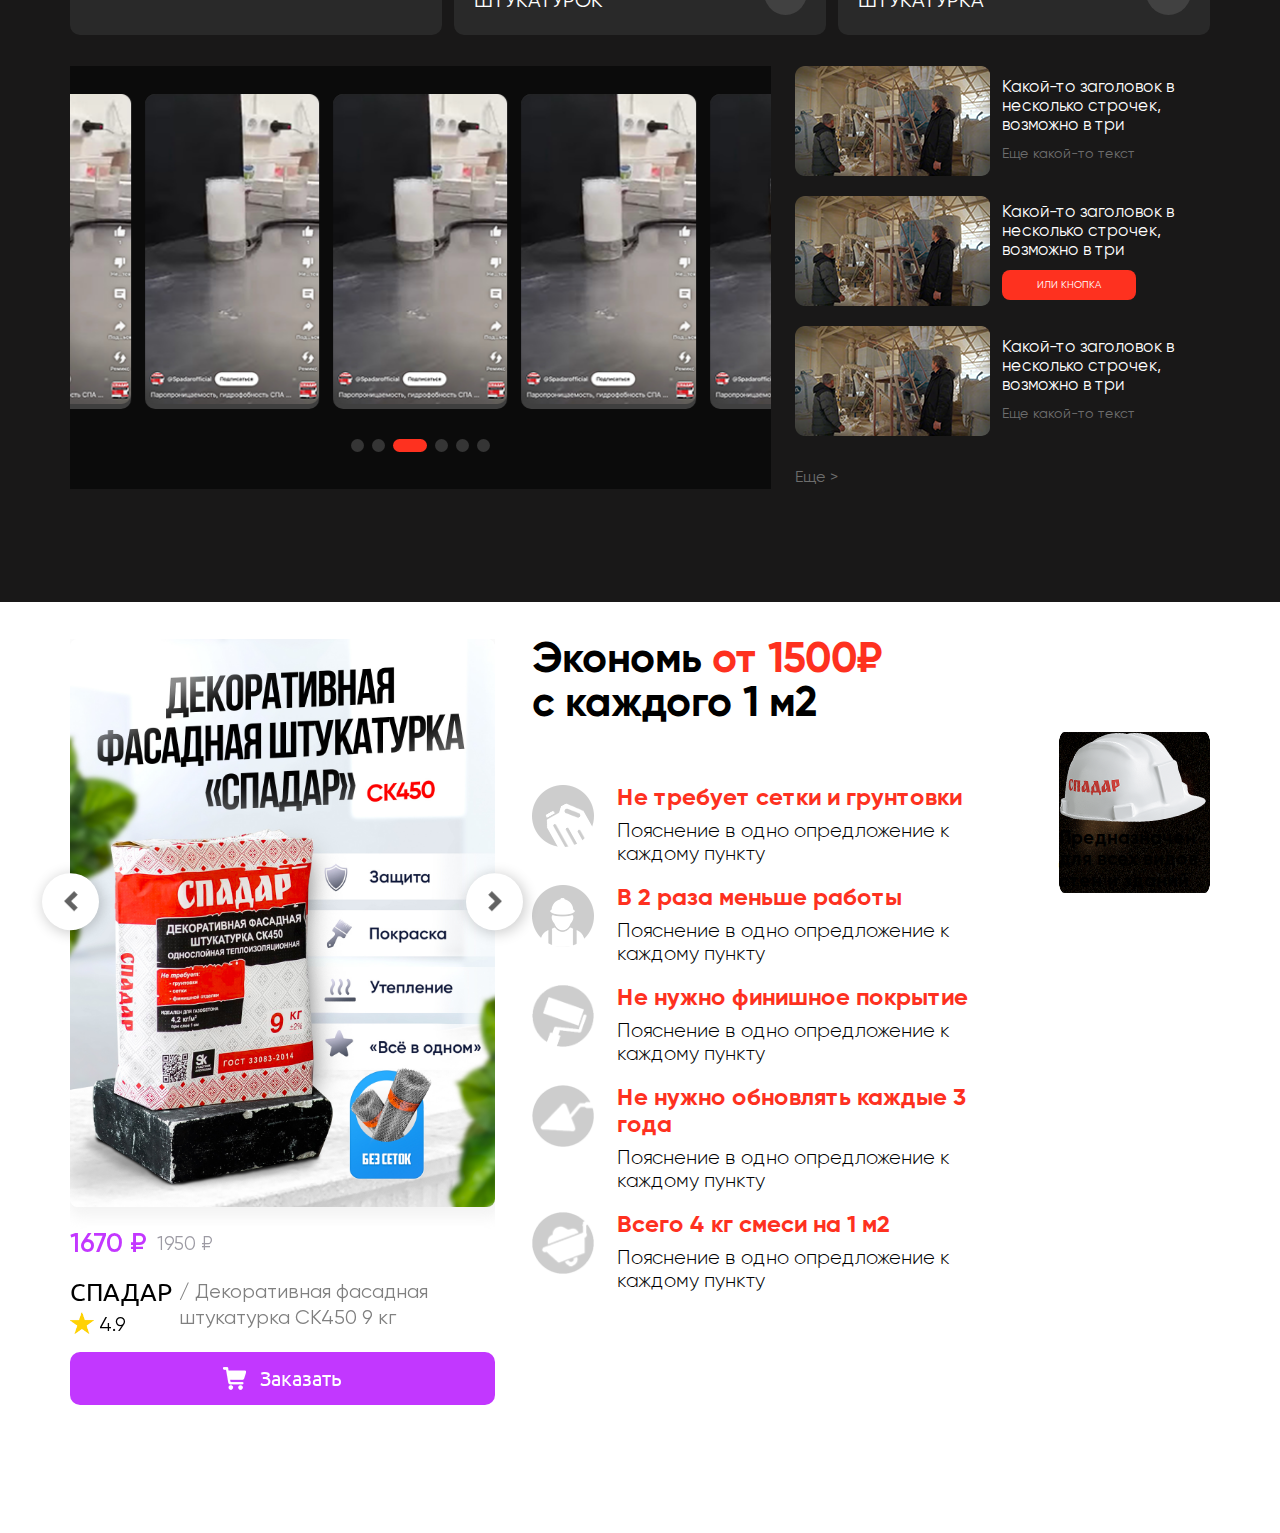
==== commit de549283: "nimadir" ====
--- a/idnex.html
+++ b/idnex.html
@@ -323,6 +323,19 @@
                 </div>
               </div>
             </div>
+
+            <div class="promo-section">
+              <div class="promo-info">
+                <img src="images/icons/heat.png" alt="">
+                  <img src="" alt="">
+                  <h3 class="promo-info__title">Предназначен <br>
+                    для всех видов <br>
+                    стен и зданий</h3>
+              </div>
+              <div class="delivery-info">
+
+              </div>
+            </div>
           </div>
         </div>
       </section>
--- a/css/style.css
+++ b/css/style.css
@@ -484,4 +484,11 @@
   font-size: 20px;
   font-weight: 300;
   margin-top: 7px;
+}
+.product-info .promo-section {
+  margin-top: 93px;
+}
+.product-info .promo-section .promo-info {
+  background: url(../images/promo-card-bg.png) no-repeat;
+  background-size: 100% 100%;
 }/*# sourceMappingURL=style.css.map */